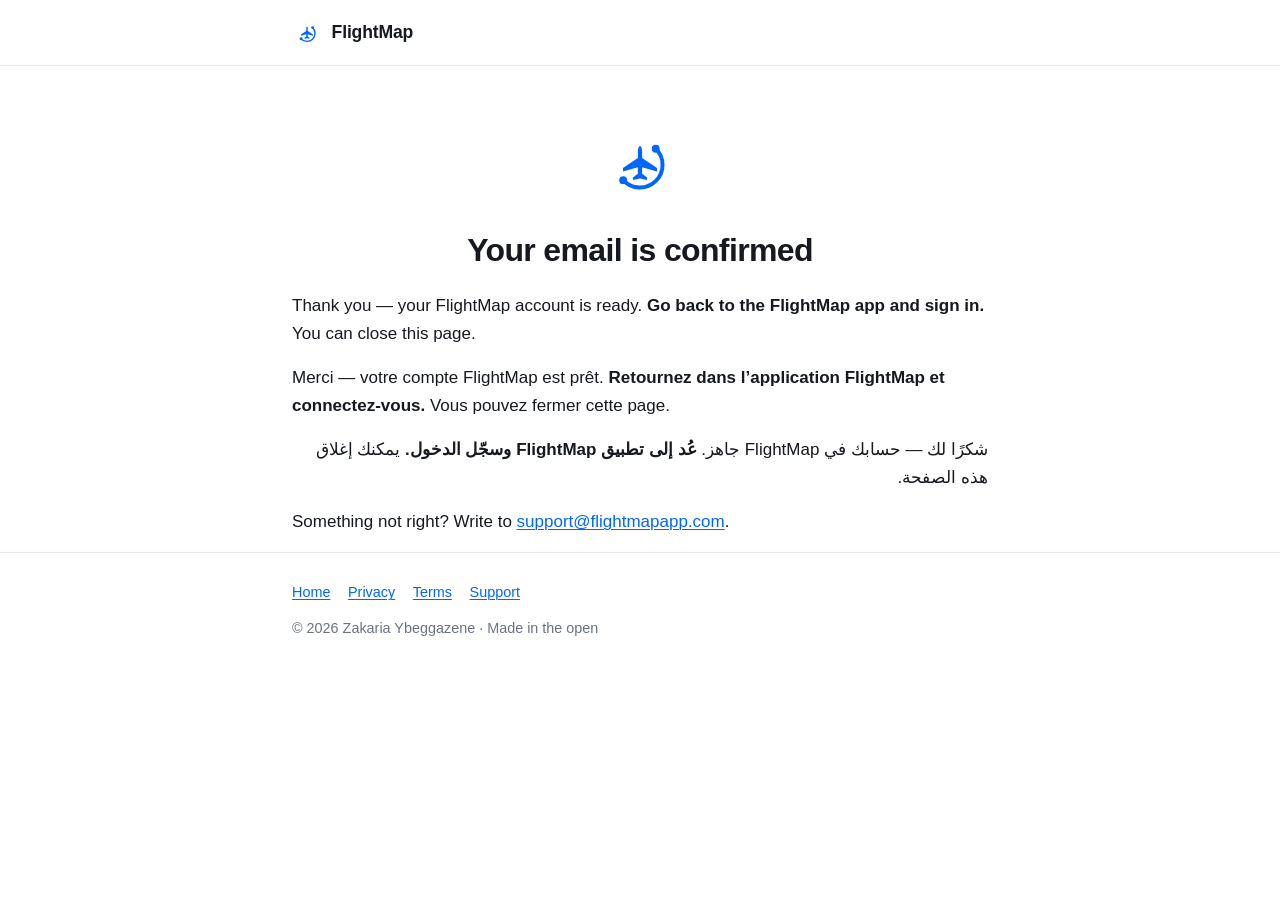
==== confirmed/index.html @ c08df688 "Publish the FlightMap legal pages Privacy policy and terms of service in English, French and Arabic," ====
<!doctype html>
<html lang="en">
<head>
<meta charset="utf-8">
<meta name="viewport" content="width=device-width, initial-scale=1">
<title>Email Confirmed — FlightMap</title>
<meta name="description" content="Your FlightMap email address is confirmed. You can sign in now.">
<meta name="robots" content="noindex">
<link rel="stylesheet" href="/assets/style.css">
<link rel="icon" href="/assets/flightmap-icon.svg" type="image/svg+xml">
<link rel="apple-touch-icon" href="/assets/flightmap-icon-512.png">
</head>
<body>

<header class="site-head">
  <div class="wrap">
    <a class="brand" href="/">
      <svg viewBox="0 0 512 512" aria-hidden="true" focusable="false">
        <path d="M 153.4,354.3 A 138,138 0 1 0 351.9,162.7" fill="none" stroke="currentColor" stroke-width="24" stroke-linecap="round"/>
        <circle cx="153.4" cy="354.3" r="24" fill="currentColor"/>
        <circle cx="351.9" cy="162.7" r="24" fill="currentColor"/>
        <g transform="translate(256,250) scale(1.08)">
          <path fill="currentColor" d="M 0,-96 C 7,-96 12,-82 12,-62 L 12,-28 L 96,28 L 96,48 L 12,24 L 12,60 L 40,82 L 40,96 L 0,88 L -40,96 L -40,82 L -12,60 L -12,24 L -96,48 L -96,28 L -12,-28 L -12,-62 C -12,-82 -7,-96 0,-96 Z"/>
        </g>
      </svg>
      <span>FlightMap</span>
    </a>
  </div>
</header>

<main class="wrap">

<div class="hero">
  <svg viewBox="0 0 512 512" aria-hidden="true" focusable="false">
    <path d="M 153.4,354.3 A 138,138 0 1 0 351.9,162.7" fill="none" stroke="currentColor" stroke-width="24" stroke-linecap="round"/>
    <circle cx="153.4" cy="354.3" r="24" fill="currentColor"/>
    <circle cx="351.9" cy="162.7" r="24" fill="currentColor"/>
    <g transform="translate(256,250) scale(1.08)">
      <path fill="currentColor" d="M 0,-96 C 7,-96 12,-82 12,-62 L 12,-28 L 96,28 L 96,48 L 12,24 L 12,60 L 40,82 L 40,96 L 0,88 L -40,96 L -40,82 L -12,60 L -12,24 L -96,48 L -96,28 L -12,-28 L -12,-62 C -12,-82 -7,-96 0,-96 Z"/>
    </g>
  </svg>
  <h1>Your email is confirmed</h1>
</div>

<p>Thank you — your FlightMap account is ready. <strong>Go back to the FlightMap app and sign in.</strong> You can close this page.</p>

<p lang="fr">Merci — votre compte FlightMap est prêt. <strong>Retournez dans l’application FlightMap et connectez-vous.</strong> Vous pouvez fermer cette page.</p>

<p lang="ar" dir="rtl">شكرًا لك — حسابك في FlightMap جاهز. <strong>عُد إلى تطبيق FlightMap وسجّل الدخول.</strong> يمكنك إغلاق هذه الصفحة.</p>

<p>Something not right? Write to <a href="mailto:support@flightmapapp.com">support@flightmapapp.com</a>.</p>

</main>

<footer class="site-foot">
  <div class="wrap">
    <nav>
      <a href="/">Home</a>
      <a href="/privacy">Privacy</a>
      <a href="/terms">Terms</a>
      <a href="mailto:support@flightmapapp.com">Support</a>
    </nav>
    <p>© 2026 Zakaria Ybeggazene · Made in the open</p>
  </div>
</footer>

</body>
</html>
---- assets/style.css ----
/* FlightMap public pages.
 *
 * No webfont is requested. The policy these pages carry discloses that the app
 * fetches Inter from Google at runtime; serving the pages themselves from a
 * font CDN would hand a third party the IP address of everyone who came here to
 * read about that. System stack only, on purpose.
 */

:root {
  --brand: #0066ff;
  --brand-ink: #0052cc;
  --bg: #ffffff;
  --bg-soft: #f6f8fb;
  --fg: #16191f;
  --fg-soft: #4c5566;
  --fg-faint: #6b7280;
  --rule: #e3e8ef;
  --focus: #0066ff;
  --max: 46rem;
}

@media (prefers-color-scheme: dark) {
  :root {
    --brand: #4d94ff;
    --brand-ink: #7db0ff;
    --bg: #0e1116;
    --bg-soft: #161b22;
    --fg: #e6e9ef;
    --fg-soft: #aab2c0;
    --fg-faint: #8b93a1;
    --rule: #262c36;
    --focus: #4d94ff;
  }
}

*,
*::before,
*::after {
  box-sizing: border-box;
}

html {
  -webkit-text-size-adjust: 100%;
}

body {
  margin: 0;
  background: var(--bg);
  color: var(--fg);
  font-family: -apple-system, BlinkMacSystemFont, "Segoe UI", Roboto,
    "Helvetica Neue", Arial, "Noto Sans", sans-serif;
  font-size: 17px;
  line-height: 1.65;
  text-rendering: optimizeLegibility;
}

/* Arabic pages: a face that actually has the glyphs, and a little more leading
   because Arabic ascenders and descenders stack taller than Latin ones. */
html[lang="ar"] body {
  font-family: "Segoe UI", Tahoma, "Noto Naskh Arabic", "Geeza Pro", Arial,
    sans-serif;
  line-height: 1.95;
  font-size: 18px;
}

.wrap {
  max-width: var(--max);
  margin: 0 auto;
  padding: 0 1.25rem;
}

/* ── Header ─────────────────────────────────────────────────────────── */

.site-head {
  border-bottom: 1px solid var(--rule);
  background: var(--bg);
}

.site-head .wrap {
  display: flex;
  align-items: center;
  gap: 0.75rem;
  padding-top: 1.1rem;
  padding-bottom: 1.1rem;
  flex-wrap: wrap;
}

.brand {
  display: inline-flex;
  align-items: center;
  gap: 0.6rem;
  color: var(--brand);
  text-decoration: none;
  font-weight: 650;
  font-size: 1.1rem;
  letter-spacing: -0.01em;
}

.brand:hover {
  color: var(--brand-ink);
}

.brand svg {
  width: 30px;
  height: 30px;
  display: block;
  flex: none;
}

.brand span {
  color: var(--fg);
}

.langs {
  margin-inline-start: auto;
  display: flex;
  align-items: center;
  gap: 0.4rem;
  font-size: 0.9rem;
}

.langs a,
.langs strong {
  display: inline-block;
  padding: 0.2rem 0.55rem;
  border-radius: 999px;
  text-decoration: none;
  border: 1px solid transparent;
}

.langs a {
  color: var(--fg-soft);
}

.langs a:hover {
  color: var(--brand);
  background: var(--bg-soft);
}

.langs strong {
  color: var(--brand);
  border-color: var(--rule);
  background: var(--bg-soft);
  font-weight: 600;
}

/* ── Document body ──────────────────────────────────────────────────── */

main {
  padding: 2.75rem 0 4rem;
}

h1 {
  font-size: 2rem;
  line-height: 1.2;
  letter-spacing: -0.02em;
  margin: 0 0 0.4rem;
}

h2 {
  font-size: 1.25rem;
  line-height: 1.3;
  letter-spacing: -0.01em;
  margin: 2.5rem 0 0.75rem;
  padding-top: 0.4rem;
  border-top: 1px solid var(--rule);
}

h3 {
  font-size: 1.03rem;
  margin: 1.6rem 0 0.4rem;
}

p,
ul,
ol,
table {
  margin: 0 0 1rem;
}

ul,
ol {
  padding-inline-start: 1.4rem;
}

li {
  margin-bottom: 0.4rem;
}

a {
  color: var(--brand);
  text-decoration-thickness: 1px;
  text-underline-offset: 2px;
}

a:hover {
  color: var(--brand-ink);
}

:focus-visible {
  outline: 2px solid var(--focus);
  outline-offset: 2px;
  border-radius: 3px;
}

strong {
  font-weight: 650;
}

code {
  font-family: ui-monospace, SFMono-Regular, "SF Mono", Menlo, Consolas,
    monospace;
  font-size: 0.88em;
  background: var(--bg-soft);
  padding: 0.1em 0.35em;
  border-radius: 4px;
}

.updated {
  color: var(--fg-faint);
  font-size: 0.92rem;
  margin-bottom: 2rem;
}

/* The draft / source-of-truth notices. */
.note {
  background: var(--bg-soft);
  border: 1px solid var(--rule);
  border-inline-start: 3px solid var(--brand);
  border-radius: 6px;
  padding: 0.9rem 1.1rem;
  margin: 0 0 2rem;
  font-size: 0.95rem;
  color: var(--fg-soft);
}

.note p:last-child {
  margin-bottom: 0;
}

/* ── Tables ─────────────────────────────────────────────────────────── */

.table-scroll {
  overflow-x: auto;
  margin: 0 0 1.25rem;
  border: 1px solid var(--rule);
  border-radius: 8px;
}

table {
  border-collapse: collapse;
  width: 100%;
  font-size: 0.94rem;
  margin: 0;
  min-width: 30rem;
}

th,
td {
  text-align: start;
  padding: 0.6rem 0.85rem;
  border-bottom: 1px solid var(--rule);
  vertical-align: top;
}

thead th {
  background: var(--bg-soft);
  font-weight: 650;
  white-space: nowrap;
}

tbody tr:last-child td {
  border-bottom: 0;
}

/* ── Landing page ───────────────────────────────────────────────────── */

.hero {
  text-align: center;
  padding: 3.5rem 0 1rem;
}

.hero svg {
  width: 84px;
  height: 84px;
  color: var(--brand);
}

.hero h1 {
  margin-top: 1rem;
}

.hero p {
  color: var(--fg-soft);
  max-width: 34rem;
  margin-inline: auto;
}

.cards {
  display: grid;
  gap: 1rem;
  grid-template-columns: repeat(auto-fit, minmax(15rem, 1fr));
  margin: 2.5rem 0 1rem;
  padding: 0;
  list-style: none;
}

.cards li {
  margin: 0;
}

.card {
  display: block;
  height: 100%;
  padding: 1.15rem 1.25rem;
  border: 1px solid var(--rule);
  border-radius: 10px;
  background: var(--bg-soft);
  text-decoration: none;
  color: inherit;
}

.card:hover {
  border-color: var(--brand);
  color: inherit;
}

.card b {
  display: block;
  color: var(--brand);
  font-size: 1.02rem;
  margin-bottom: 0.2rem;
}

.card span {
  color: var(--fg-soft);
  font-size: 0.93rem;
}

/* ── Footer ─────────────────────────────────────────────────────────── */

.site-foot {
  border-top: 1px solid var(--rule);
  padding: 1.75rem 0 3rem;
  color: var(--fg-faint);
  font-size: 0.9rem;
}

.site-foot nav {
  display: flex;
  flex-wrap: wrap;
  gap: 0.4rem 1.1rem;
  margin-bottom: 0.75rem;
}

@media (max-width: 30rem) {
  body {
    font-size: 16px;
  }
  h1 {
    font-size: 1.6rem;
  }
  main {
    padding-top: 2rem;
  }
}

/* Landing page: the "also available in" line. A class rather than a style
   attribute so the Content-Security-Policy can refuse inline styles outright. */
.also {
  text-align: center;
  color: var(--fg-faint);
  font-size: 0.92rem;
  margin-top: 2rem;
}
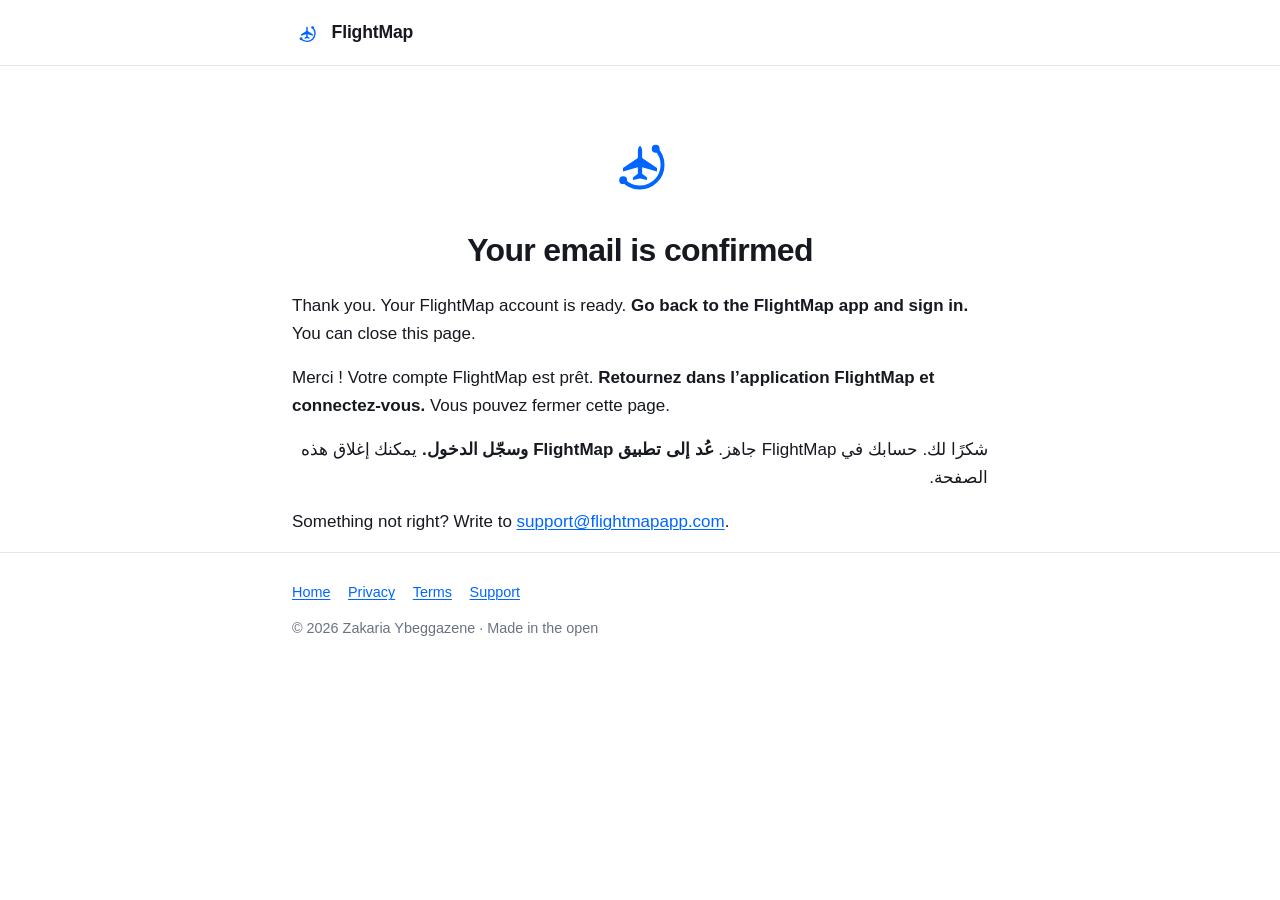
==== commit d48221c0: "Write the em dashes out of all eight pages 68 of them, across English, French and Arabic. On the use" ====
--- a/confirmed/index.html
+++ b/confirmed/index.html
@@ -3,7 +3,7 @@
 <head>
 <meta charset="utf-8">
 <meta name="viewport" content="width=device-width, initial-scale=1">
-<title>Email Confirmed — FlightMap</title>
+<title>Email Confirmed · FlightMap</title>
 <meta name="description" content="Your FlightMap email address is confirmed. You can sign in now.">
 <meta name="robots" content="noindex">
 <link rel="stylesheet" href="/assets/style.css">
@@ -42,11 +42,11 @@
   <h1>Your email is confirmed</h1>
 </div>
 
-<p>Thank you — your FlightMap account is ready. <strong>Go back to the FlightMap app and sign in.</strong> You can close this page.</p>
+<p>Thank you. Your FlightMap account is ready. <strong>Go back to the FlightMap app and sign in.</strong> You can close this page.</p>
 
-<p lang="fr">Merci — votre compte FlightMap est prêt. <strong>Retournez dans l’application FlightMap et connectez-vous.</strong> Vous pouvez fermer cette page.</p>
+<p lang="fr">Merci ! Votre compte FlightMap est prêt. <strong>Retournez dans l’application FlightMap et connectez-vous.</strong> Vous pouvez fermer cette page.</p>
 
-<p lang="ar" dir="rtl">شكرًا لك — حسابك في FlightMap جاهز. <strong>عُد إلى تطبيق FlightMap وسجّل الدخول.</strong> يمكنك إغلاق هذه الصفحة.</p>
+<p lang="ar" dir="rtl">شكرًا لك. حسابك في FlightMap جاهز. <strong>عُد إلى تطبيق FlightMap وسجّل الدخول.</strong> يمكنك إغلاق هذه الصفحة.</p>
 
 <p>Something not right? Write to <a href="mailto:support@flightmapapp.com">support@flightmapapp.com</a>.</p>
 
--- a/assets/style.css
+++ b/assets/style.css
@@ -1,9 +1,9 @@
 /* FlightMap public pages.
  *
- * No webfont is requested. The policy these pages carry discloses that the app
- * fetches Inter from Google at runtime; serving the pages themselves from a
- * font CDN would hand a third party the IP address of everyone who came here to
- * read about that. System stack only, on purpose.
+ * No webfont is requested. The app bundles Inter precisely so that launching it
+ * sends nothing to Google; serving these pages from a font CDN would hand a
+ * third party the IP address of everyone who came here to read that claim.
+ * System stack only, on purpose.
  */
 
 :root {
